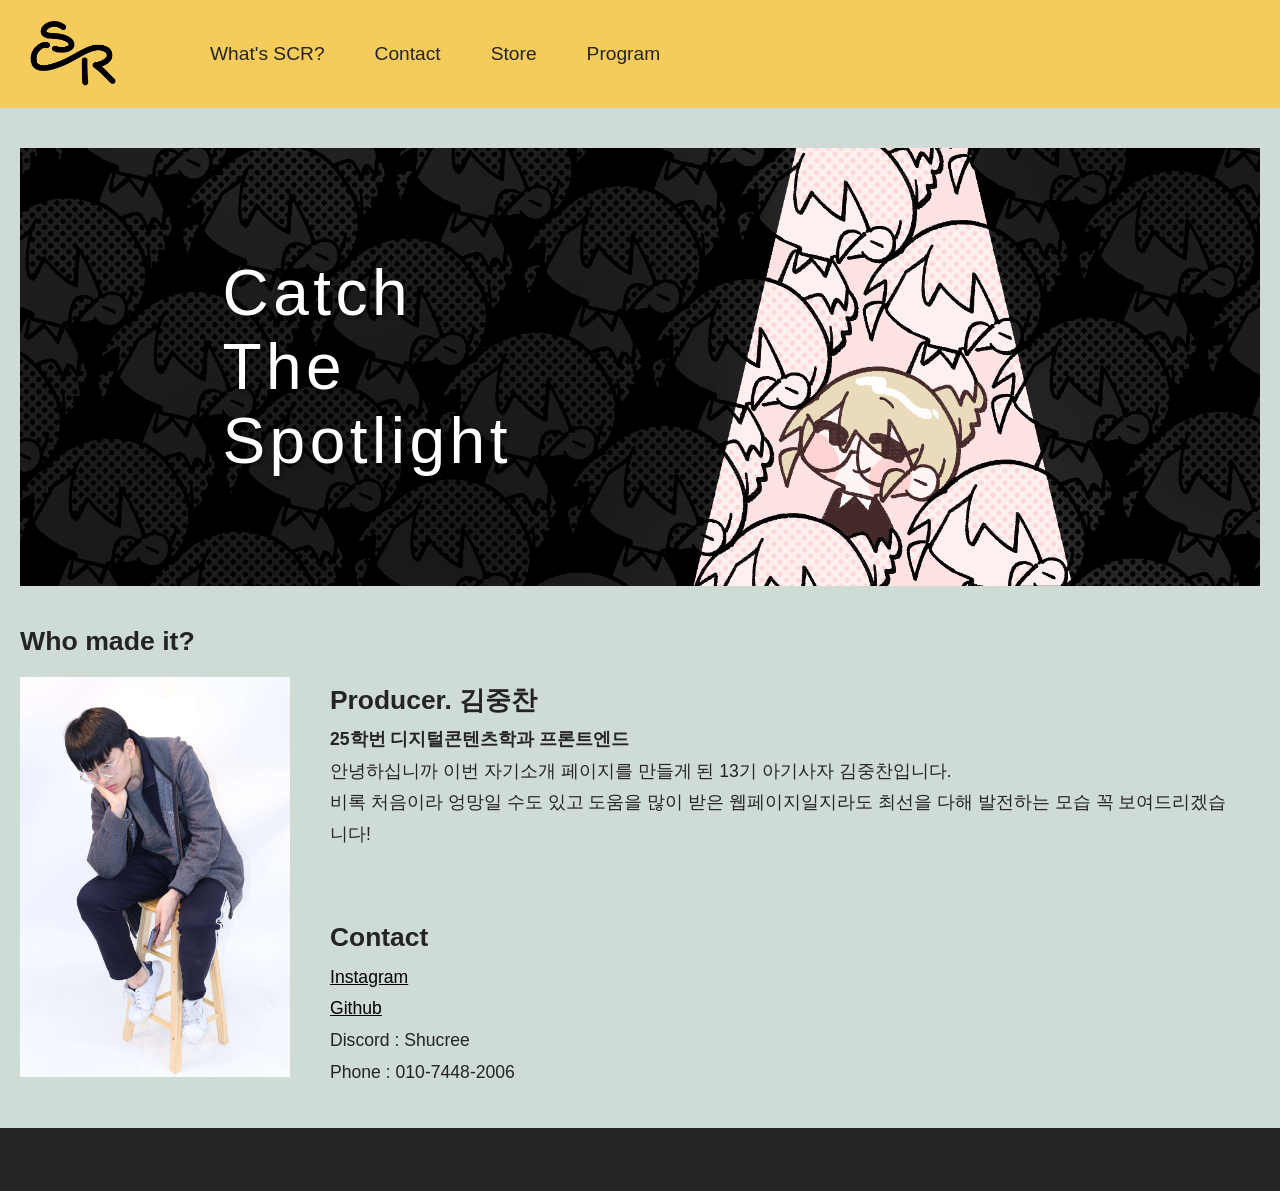
==== index.html @ 20fa2e24 "최종" ====
<!DOCTYPE html>
<html lang="en">
<head>
    <meta charset="UTF-8">
    <meta name="viewport" content="width=device-width, initial-scale=1.0">
    <title>Introduce Myself</title>
    <link rel="stylesheet" href="introducemyself.css">
    <script src="ihatejs.js" defer></script>
</head>
<body>
    <header class="header">
        <div class="logo">
            <img src="img/SCR로고.png" alt="SCRlogo">
        </div>
        <div class="menu-group">
            <div class="menu1" id="menu1">What's SCR?</div>
            <div class="menu2" id="menu2">Contact</div>
            <div class="menu3" id="menu3">Store</div>
            <div class="menu4" id="menu4">Program</div>
        </div>
    </header>
    <main class="main">
        <section class="section1">
            <div class="banner">
                <img src="img/슈크리배너스포트라이트.png" alt="슈크리배너">
                <div class="BannerText">Catch<br>The<br><span style="font-weight: 500;">Spotlight</span></div>
            </div>
        </section>
        <section class="section2">
            <div class="text1">Who made it?</div>
            <div class="profile">
                <div class="img1"></div>
                <div class="text2">
                    <p>
                        <h2>Producer. 김중찬</h2>
                        <h4>25학번 디지털콘텐츠학과 프론트엔드</h4>
                        안녕하십니까 이번 자기소개 페이지를 만들게 된 13기 아기사자 김중찬입니다.
                        <br>비록 처음이라 엉망일 수도 있고 도움을 많이 받은 웹페이지일지라도
                        최선을 다해 발전하는 모습 꼭 보여드리겠습니다!<br><br><br>
                        <h2>Contact</h2>
                        <a href="https://www.instagram.com/who_ride.chicken/" style="color: black;">Instagram</a><br>
                        <a href="https://github.com/Shucree0104" style="color: black;">Github</a><br>
                        Discord : Shucree<br>
                        Phone : 010-7448-2006
                    </p>
                </div>
            </div>
        </section>
    </main>
    <footer class="footer">
    </footer>
</body>
</html>
---- introducemyself.css ----
* {
    margin: 0;
    padding: 0;
    box-sizing: border-box;
}

@import url('https://fonts.googleapis.com/css2?family=Raleway:ital,wght@0,100..900;1,100..900&display=swap');

body {
    margin: 0;
    padding: 0;
}

img {
    display: block;
    width: 100%;
}

.header {
    display: flex;
    align-items: center;
    background-color: rgb(245, 203, 92);
    height: 12vh;
    min-width: 1280px;
    padding-left: 0px; 
}

.logo img {
    width: 150px;
    cursor: pointer;
}

.menu-group {
    display: flex;
    align-items: center;
    margin-left: 60px; 
    gap: 50px; 
    font-family: "Raleway", sans-serif;
    font-weight: 400;
    color: rgb(36, 36, 35);
}

.menu-group div {
    font-size: 1.2rem;
    cursor: pointer;
}

.menu-group .menu1:hover
{
    transform: scale(1.1);
    transition-duration: 500ms;
}

.menu-group .menu2:hover
{
    transform: scale(1.1);
    transition-duration: 500ms;
}

.menu-group .menu3:hover
{
    transform: scale(1.1);
    transition-duration: 500ms;
}

.menu-group .menu4:hover
{
    transform: scale(1.1);
    transition-duration: 500ms;
}
.main 
{
    background-color: rgb(207, 219, 213);
    min-width: 1280px;
    padding: 40px 20px; 
}
.footer
{
    background-color: rgb(36, 36, 35);
    height: 7vh;
    min-width: 1280px;
}
.section2 
{
    margin-top: 40px; 
}

.section2 .text1 
{
    font-size: 20pt;
    font-weight: bold;
    margin-bottom: 20px;
    font-family: "Raleway", sans-serif;
    font-weight: 600;
    color: rgb(36, 36, 35)
}

.section2 .text2 {
    width:900px;
    height: auto;
    font-family: 'Raleway', sans-serif;
    font-size: 1.1rem;
    line-height: 1.8;
    color: rgb(36, 36, 35);
}

.section2 .img1 
{
    width: 270px;
    height: 400px;
    background-image: url(/img/의자김중찬.jpg);
    background-size: cover;

}

.banner {
    position: relative;
    width: 100%;
}

.banner img {
    width: 100%;
    display: block;
}

.BannerText {
    position: absolute;
    top: 50%;
    left: 28%;
    transform: translate(-50%, -50%);
    color: white;
    font-size: 4rem;
    font-weight: 100;
    text-shadow: 2px 2px 5px rgba(0, 0, 0, 0.5);
    font-family: 'Raleway', sans-serif;
    letter-spacing: 0.5vh;
    transform-origin: center;
}

.BannerText:hover
{
    transform: translate(-50%, -50%) scale(1.1);
    transition-duration: 600ms;
}

.profile{
    display: flex;
    gap: 40px;
    align-items: flex-start;
}
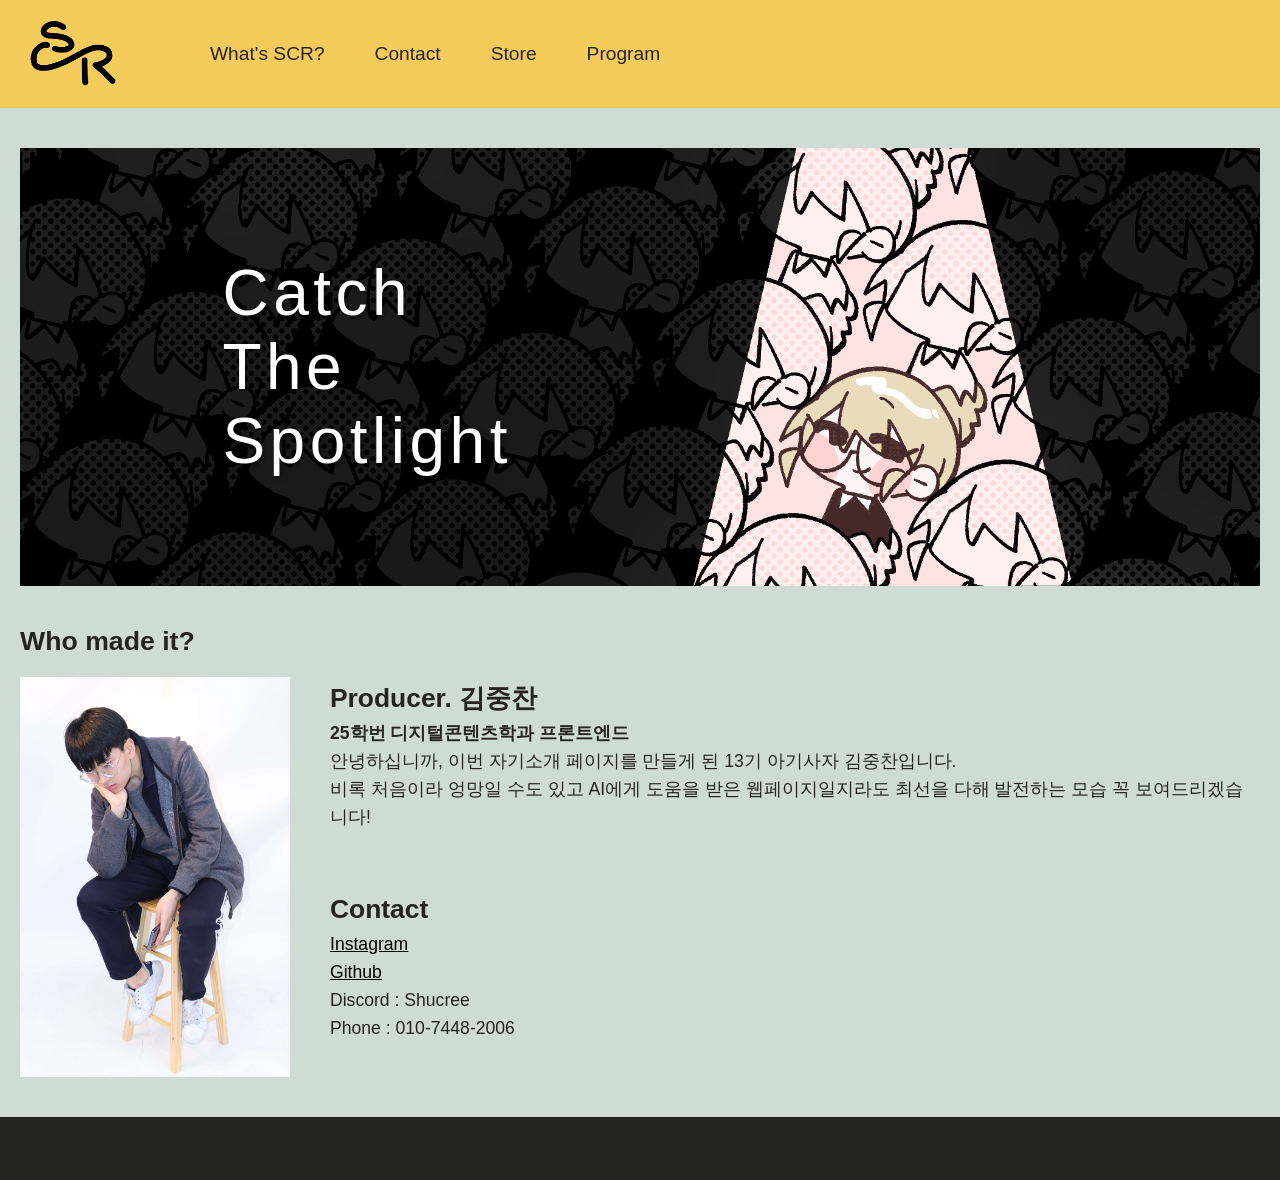
==== commit 277b459b: "찐찐찐막임" ====
--- a/index.html
+++ b/index.html
@@ -3,14 +3,16 @@
 <head>
     <meta charset="UTF-8">
     <meta name="viewport" content="width=device-width, initial-scale=1.0">
-    <title>Introduce Myself</title>
+    <title>IntroduceMyself</title>
     <link rel="stylesheet" href="introducemyself.css">
     <script src="ihatejs.js" defer></script>
 </head>
 <body>
     <header class="header">
         <div class="logo">
-            <img src="img/SCR로고.png" alt="SCRlogo">
+            <a href="https://shucree0104.github.io/IntroduceScr.github.io/">
+                <img src="img/SCR로고.png" alt="SCRlogo">
+            </a>
         </div>
         <div class="menu-group">
             <div class="menu1" id="menu1">What's SCR?</div>
@@ -34,8 +36,8 @@
                     <p>
                         <h2>Producer. 김중찬</h2>
                         <h4>25학번 디지털콘텐츠학과 프론트엔드</h4>
-                        안녕하십니까 이번 자기소개 페이지를 만들게 된 13기 아기사자 김중찬입니다.
-                        <br>비록 처음이라 엉망일 수도 있고 도움을 많이 받은 웹페이지일지라도
+                        안녕하십니까, 이번 자기소개 페이지를 만들게 된 13기 아기사자 김중찬입니다.
+                        <br>비록 처음이라 엉망일 수도 있고 AI에게 도움을 받은 웹페이지일지라도
                         최선을 다해 발전하는 모습 꼭 보여드리겠습니다!<br><br><br>
                         <h2>Contact</h2>
                         <a href="https://www.instagram.com/who_ride.chicken/" style="color: black;">Instagram</a><br>
--- a/introducemyself.css
+++ b/introducemyself.css
@@ -1,14 +1,14 @@
+@import url('https://fonts.googleapis.com/css2?family=Raleway:ital,wght@0,100..900;1,100..900&display=swap');
 * {
     margin: 0;
     padding: 0;
     box-sizing: border-box;
 }
 
-@import url('https://fonts.googleapis.com/css2?family=Raleway:ital,wght@0,100..900;1,100..900&display=swap');
-
 body {
     margin: 0;
     padding: 0;
+    font-family: 'Raleway', sans-serif;
 }
 
 img {
@@ -96,11 +96,11 @@
 }
 
 .section2 .text2 {
-    width:900px;
+    width:930px;
     height: auto;
     font-family: 'Raleway', sans-serif;
     font-size: 1.1rem;
-    line-height: 1.8;
+    line-height: 1.6;
     color: rgb(36, 36, 35);
 }
 
@@ -108,7 +108,7 @@
 {
     width: 270px;
     height: 400px;
-    background-image: url(/img/의자김중찬.jpg);
+    background-image: url("img/의자김중찬.jpg");
     background-size: cover;
 
 }
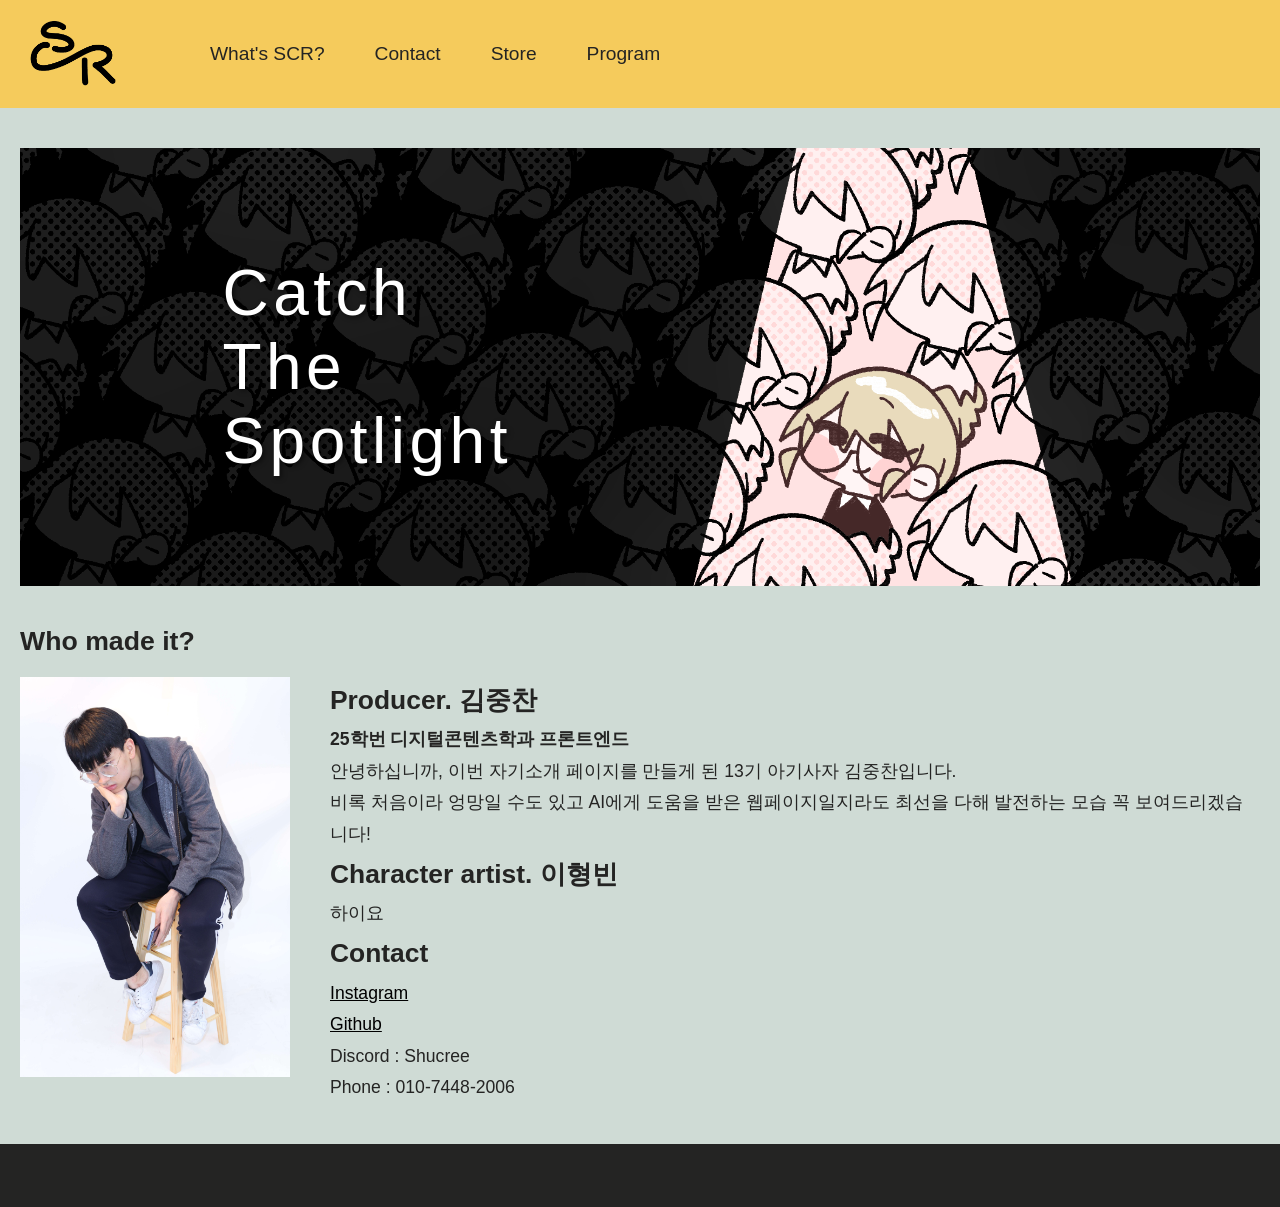
==== commit b88052de: "파이널" ====
--- a/index.html
+++ b/index.html
@@ -38,7 +38,9 @@
                         <h4>25학번 디지털콘텐츠학과 프론트엔드</h4>
                         안녕하십니까, 이번 자기소개 페이지를 만들게 된 13기 아기사자 김중찬입니다.
                         <br>비록 처음이라 엉망일 수도 있고 AI에게 도움을 받은 웹페이지일지라도
-                        최선을 다해 발전하는 모습 꼭 보여드리겠습니다!<br><br><br>
+                        최선을 다해 발전하는 모습 꼭 보여드리겠습니다!<br>
+                        <h2>Character artist. 이형빈</h2>
+                        하이요<br>
                         <h2>Contact</h2>
                         <a href="https://www.instagram.com/who_ride.chicken/" style="color: black;">Instagram</a><br>
                         <a href="https://github.com/Shucree0104" style="color: black;">Github</a><br>
--- a/introducemyself.css
+++ b/introducemyself.css
@@ -100,7 +100,7 @@
     height: auto;
     font-family: 'Raleway', sans-serif;
     font-size: 1.1rem;
-    line-height: 1.6;
+    line-height: 1.8;
     color: rgb(36, 36, 35);
 }
 
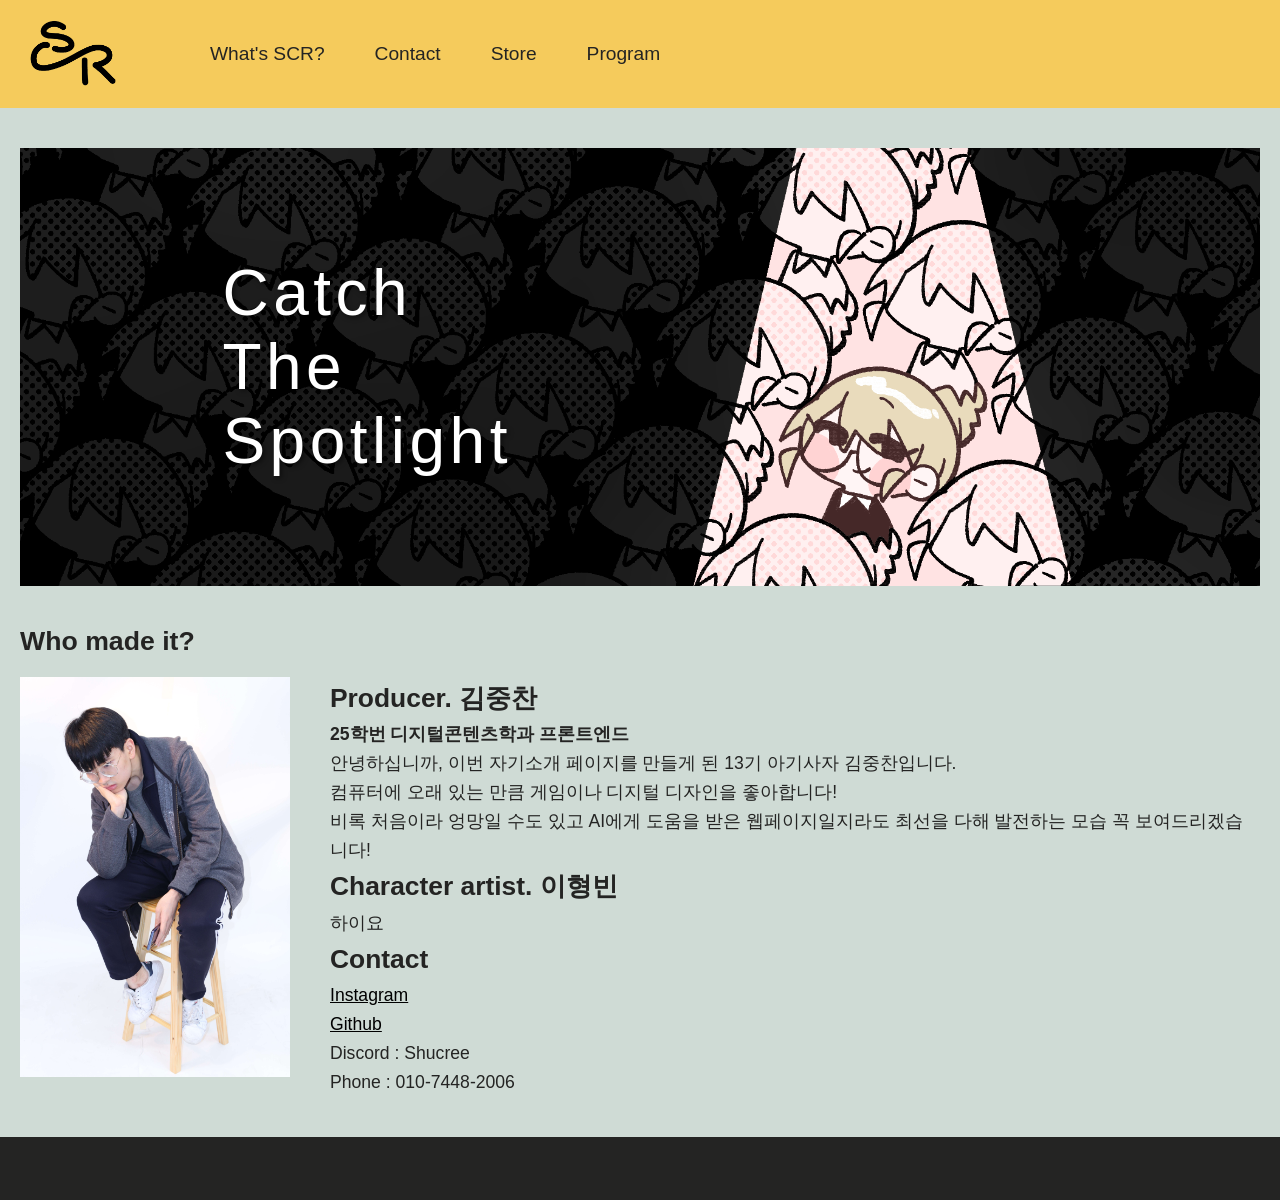
==== commit b1474486: "찐찐찐찐최종본" ====
--- a/index.html
+++ b/index.html
@@ -36,7 +36,8 @@
                     <p>
                         <h2>Producer. 김중찬</h2>
                         <h4>25학번 디지털콘텐츠학과 프론트엔드</h4>
-                        안녕하십니까, 이번 자기소개 페이지를 만들게 된 13기 아기사자 김중찬입니다.
+                        안녕하십니까, 이번 자기소개 페이지를 만들게 된 13기 아기사자 김중찬입니다.<br>
+                        컴퓨터에 오래 있는 만큼 게임이나 디지털 디자인을 좋아합니다!
                         <br>비록 처음이라 엉망일 수도 있고 AI에게 도움을 받은 웹페이지일지라도
                         최선을 다해 발전하는 모습 꼭 보여드리겠습니다!<br>
                         <h2>Character artist. 이형빈</h2>
--- a/introducemyself.css
+++ b/introducemyself.css
@@ -100,7 +100,7 @@
     height: auto;
     font-family: 'Raleway', sans-serif;
     font-size: 1.1rem;
-    line-height: 1.8;
+    line-height: 1.65;
     color: rgb(36, 36, 35);
 }
 
